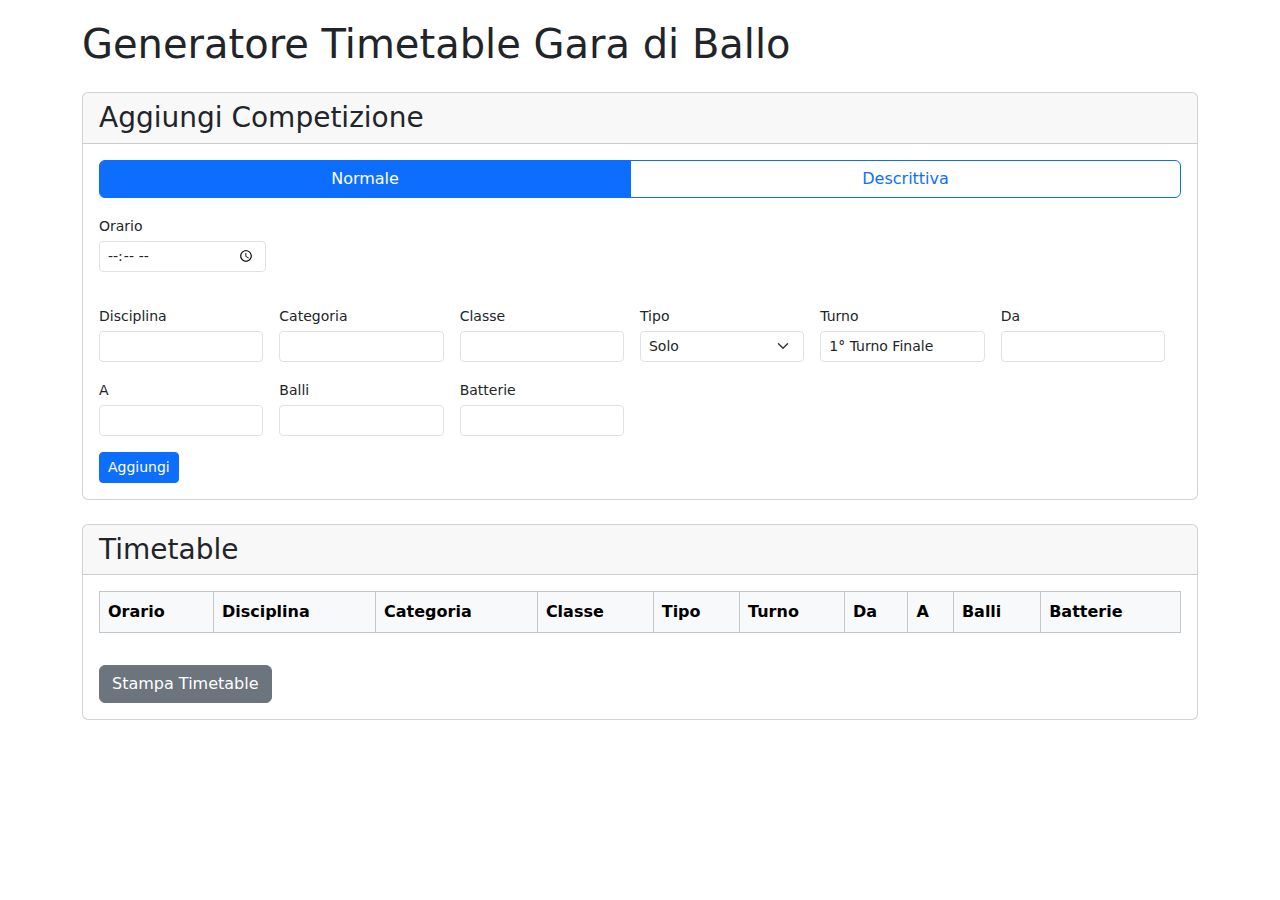
==== index.html @ 51923a82 "first commit" ====
<!DOCTYPE html>
<html lang="it">
<head>
    <meta charset="UTF-8">
    <meta name="viewport" content="width=device-width, initial-scale=1.0">
    <title>Generatore Timetable Gara di Ballo</title>
    <link href="https://cdn.jsdelivr.net/npm/bootstrap@5.3.2/dist/css/bootstrap.min.css" rel="stylesheet">
    <style>
        body {
            padding-top: 20px;
            padding-bottom: 20px;
        }
        .descriptive-row {
            background-color: #f8f9fa;
            font-style: italic;
        }
        .normal-fields, .descriptive-fields {
            transition: opacity 0.3s ease-in-out;
        }
        .hidden {
            display: none;
            opacity: 0;
        }
        .btn-group-toggle .btn {
            min-width: 120px;
        }
    </style>
</head>
<body>
    <div class="container">
        <h1 class="mb-4">Generatore Timetable Gara di Ballo</h1>
        
        <div class="card mb-4">
            <div class="card-header">
                <h3 class="card-title mb-0">Aggiungi Competizione</h3>
            </div>
            <div class="card-body">
                <form id="competitionForm">
                    <div class="row mb-3">
                        <div class="col-12">
                            <div class="btn-group btn-group-toggle w-100" role="group" aria-label="Tipo riga">
                                <input type="radio" class="btn-check" name="rowType" id="normalRow" value="normal" checked>
                                <label class="btn btn-outline-primary" for="normalRow">Normale</label>
                                <input type="radio" class="btn-check" name="rowType" id="descriptiveRow" value="descriptive">
                                <label class="btn btn-outline-primary" for="descriptiveRow">Descrittiva</label>
                            </div>
                        </div>
                    </div>
                    <div class="row g-3">
                        <div class="col-md-2">
                            <label for="time" class="form-label small mb-1">Orario</label>
                            <input type="time" class="form-control form-control-sm" id="time" required>
                        </div>
                        <div class="descriptive-fields hidden">
                            <div class="col-md-10">
                                <label for="description" class="form-label small mb-1">Descrizione</label>
                                <input type="text" class="form-control form-control-sm" id="description">
                            </div>
                        </div>
                        <div class="normal-fields row g-3">
                            <div class="col-md-2">
                                <label for="discipline" class="form-label small mb-1">Disciplina</label>
                                <input type="text" class="form-control form-control-sm" id="discipline" required>
                            </div>
                            <div class="col-md-2">
                                <label for="category" class="form-label small mb-1">Categoria</label>
                                <input type="text" class="form-control form-control-sm" id="category">
                            </div>
                            <div class="col-md-2">
                                <label for="class" class="form-label small mb-1">Classe</label>
                                <input type="text" class="form-control form-control-sm" id="class">
                            </div>
                            <div class="col-md-2">
                                <label for="type" class="form-label small mb-1">Tipo</label>
                                <select class="form-select form-select-sm" id="type">
                                    <option value="Solo">Solo</option>
                                    <option value="Coppia">Coppia</option>
                                    <option value="Duo">Duo</option>
                                </select>
                            </div>
                            <div class="col-md-2">
                                <label for="round" class="form-label small mb-1">Turno</label>
                                <input type="text" class="form-control form-control-sm" id="round" value="1° Turno Finale">
                            </div>
                            <div class="col-md-2">
                                <label for="startNumber" class="form-label small mb-1">Da</label>
                                <input type="number" class="form-control form-control-sm" id="startNumber" min="1" required>
                            </div>
                            <div class="col-md-2">
                                <label for="endNumber" class="form-label small mb-1">A</label>
                                <input type="number" class="form-control form-control-sm" id="endNumber" min="1" required>
                            </div>
                            <div class="col-md-2">
                                <label for="dances" class="form-label small mb-1">Balli</label>
                                <input type="number" class="form-control form-control-sm" id="dances" min="1" required>
                            </div>
                            <div class="col-md-2">
                                <label for="heats" class="form-label small mb-1">Batterie</label>
                                <input type="number" class="form-control form-control-sm" id="heats" min="1" required>
                            </div>
                        </div>
                        <div class="col-12 mt-3">
                            <button type="submit" class="btn btn-primary btn-sm">Aggiungi</button>
                        </div>
                    </div>
                </form>
            </div>
        </div>

        <div class="card">
            <div class="card-header">
                <h3 class="card-title mb-0">Timetable</h3>
            </div>
            <div class="card-body">
                <div class="table-responsive">
                    <table class="table table-striped table-bordered">
                        <thead class="table-light">
                            <tr>
                                <th>Orario</th>
                                <th>Disciplina</th>
                                <th>Categoria</th>
                                <th>Classe</th>
                                <th>Tipo</th>
                                <th>Turno</th>
                                <th>Da</th>
                                <th>A</th>
                                <th>Balli</th>
                                <th>Batterie</th>
                            </tr>
                        </thead>
                        <tbody id="scheduleBody"></tbody>
                    </table>
                </div>
                <div class="mt-3">
                    <button onclick="window.print()" class="btn btn-secondary">Stampa Timetable</button>
                </div>
            </div>
        </div>
    </div>

    <script src="https://cdn.jsdelivr.net/npm/bootstrap@5.3.2/dist/js/bootstrap.bundle.min.js"></script>
    <script>
        function updateFormFields() {
            const isDescriptive = document.getElementById('descriptiveRow').checked;
            const normalFields = document.querySelector('.normal-fields');
            const descriptiveFields = document.querySelector('.descriptive-fields');
            
            if (isDescriptive) {
                normalFields.classList.add('hidden');
                descriptiveFields.classList.remove('hidden');
                // Make normal fields not required
                document.getElementById('discipline').required = false;
                document.getElementById('startNumber').required = false;
                document.getElementById('endNumber').required = false;
                document.getElementById('dances').required = false;
                document.getElementById('heats').required = false;
            } else {
                normalFields.classList.remove('hidden');
                descriptiveFields.classList.add('hidden');
                // Make normal fields required again
                document.getElementById('discipline').required = true;
                document.getElementById('startNumber').required = true;
                document.getElementById('endNumber').required = true;
                document.getElementById('dances').required = true;
                document.getElementById('heats').required = true;
            }
        }

        // Add event listeners for radio buttons
        document.getElementById('normalRow').addEventListener('change', updateFormFields);
        document.getElementById('descriptiveRow').addEventListener('change', updateFormFields);

        document.getElementById('competitionForm').addEventListener('submit', function(e) {
            e.preventDefault();
            
            const isDescriptive = document.getElementById('descriptiveRow').checked;
            const time = document.getElementById('time').value;

            const row = document.createElement('tr');
            if (isDescriptive) {
                row.classList.add('descriptive-row');
                const description = document.getElementById('description').value;
                row.innerHTML = `
                    <td>${time}</td>
                    <td colspan="9">${description}</td>
                `;
            } else {
                const discipline = document.getElementById('discipline').value;
                const category = document.getElementById('category').value;
                const classValue = document.getElementById('class').value;
                const type = document.getElementById('type').value;
                const round = document.getElementById('round').value;
                const startNumber = document.getElementById('startNumber').value;
                const endNumber = document.getElementById('endNumber').value;
                const dances = document.getElementById('dances').value;
                const heats = document.getElementById('heats').value;

                row.innerHTML = `
                    <td>${time}</td>
                    <td>${discipline}</td>
                    <td>${category}</td>
                    <td>${classValue}</td>
                    <td>${type}</td>
                    <td>${round}</td>
                    <td>${startNumber}</td>
                    <td>${endNumber}</td>
                    <td>${dances}</td>
                    <td>${heats}</td>
                `;
            }

            document.getElementById('scheduleBody').appendChild(row);
            this.reset();
            document.getElementById('round').value = '1° Turno Finale';
            document.getElementById('normalRow').checked = true;
            updateFormFields();
        });

        // Initialize form fields on page load
        updateFormFields();
    </script>
</body>
</html>
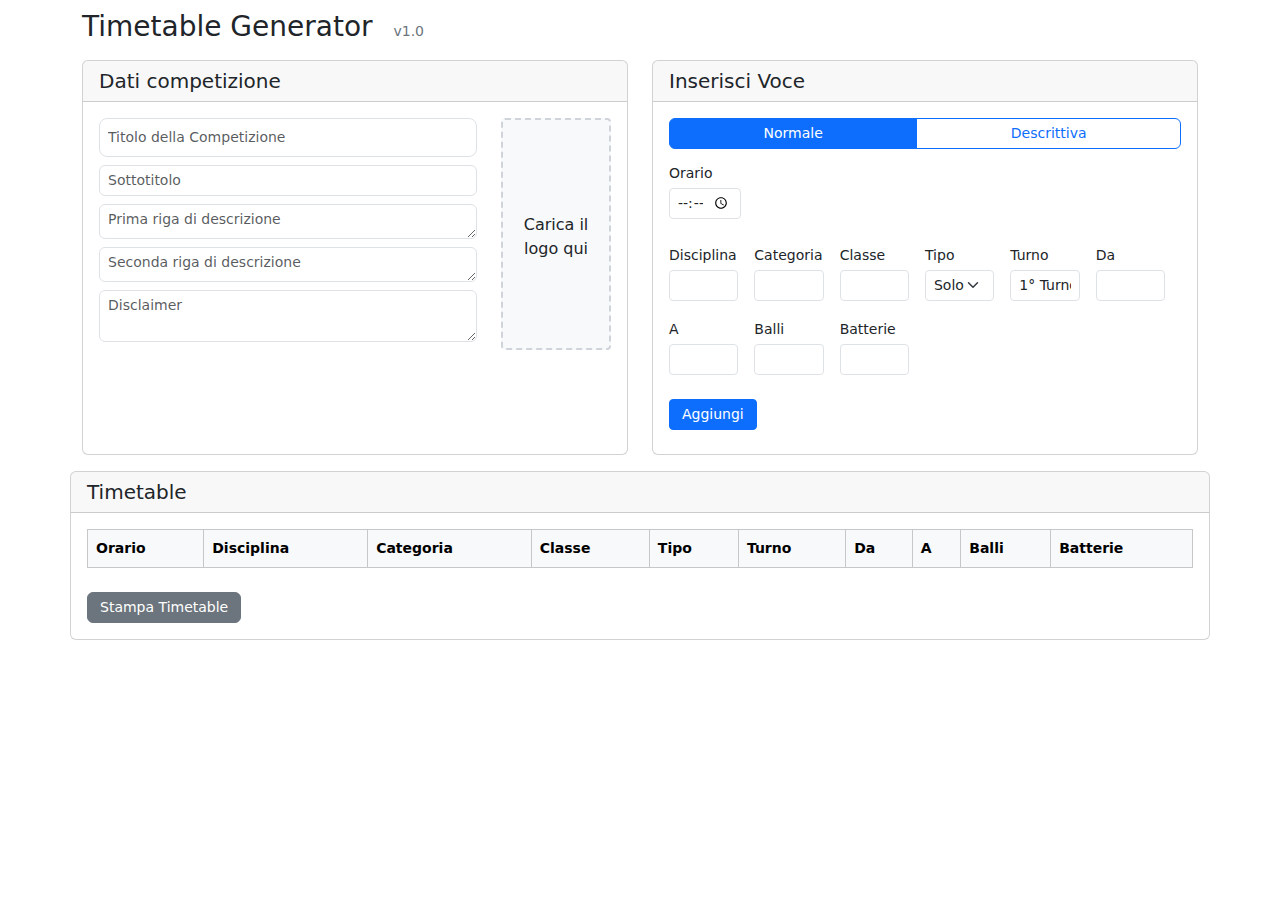
==== commit 9b9453d7: "Campi generali di generazione tt + UI" ====
--- a/index.html
+++ b/index.html
@@ -3,109 +3,248 @@
 <head>
     <meta charset="UTF-8">
     <meta name="viewport" content="width=device-width, initial-scale=1.0">
-    <title>Generatore Timetable Gara di Ballo</title>
+    <title>Timetable Generator</title>
     <link href="https://cdn.jsdelivr.net/npm/bootstrap@5.3.2/dist/css/bootstrap.min.css" rel="stylesheet">
     <style>
         body {
-            padding-top: 20px;
-            padding-bottom: 20px;
+            padding-top: 10px;
+            padding-bottom: 10px;
+        }
+        .card {
+            margin-bottom: 1rem;
+            padding: 0;
+        }
+        .card-header {
+            padding: 0.5rem 1rem;
+        }
+        .card-body {
+            padding: 1rem;
+        }
+        .form-label {
+            margin-bottom: 0.25rem;
+        }
+        .form-control, .form-select {
+            padding: 0.25rem 0.5rem;
+            font-size: 0.875rem;
+        }
+        .btn {
+            padding: 0.25rem 0.75rem;
+            font-size: 0.875rem;
+        }
+        .table {
+            font-size: 0.875rem;
+            margin-bottom: 0.5rem;
+        }
+        .table td, .table th {
+            padding: 0.5rem;
+        }
+        .row {
+            margin-bottom: 0.5rem;
+            display: flex;
+        }
+        .col-md-6 {
+            display: flex;
+        }
+        .card {
+            margin-bottom: 1rem;
+            flex: 1;
+            display: flex;
+            flex-direction: column;
+
+        }
+        .card-body {
+            flex: 1;
+        }
+        .mb-2 {
+            margin-bottom: 0.5rem !important;
+        }
+        .mb-3 {
+            margin-bottom: 0.75rem !important;
+        }
+        .mb-4 {
+            margin-bottom: 1rem !important;
+        }
+        .competition-logo {
+            max-height: 100px;
+        }
+        .logo-upload-box {
+            min-height: 100px;
+            padding: 0.5rem;
+        }
+        .version-text {
+            font-size: 0.875rem;
+        }
+        h1 {
+            font-size: 1.75rem;
+            margin-bottom: 1rem;
+        }
+        .card-title {
+            font-size: 1.25rem;
+            margin-bottom: 0;
         }
         .descriptive-row {
             background-color: #f8f9fa;
             font-style: italic;
+            padding: 0.25rem 0.5rem;
         }
         .normal-fields, .descriptive-fields {
             transition: opacity 0.3s ease-in-out;
+            margin-top: 0.5rem;
         }
         .hidden {
             display: none;
             opacity: 0;
         }
         .btn-group-toggle .btn {
-            min-width: 120px;
+            min-width: 100px;
+            padding: 0.25rem 0.5rem;
+        }
+        .competition-logo {
+            max-height: 120px;
+            object-fit: contain;
+        }
+        .competition-header {
+            margin-bottom: 1.5rem;
+        }
+        .version-text {
+            font-size: 0.875rem;
+            color: #6c757d;
+            margin-left: 0.75rem;
+        }
+        .logo-upload-box {
+            border: 2px dashed #ced4da;
+            border-radius: 4px;
+            padding: 0.75rem;
+            text-align: center;
+            cursor: pointer;
+            background-color: #f8f9fa;
+            height: 100%;
+            min-height: 120px;
+            display: flex;
+            flex-direction: column;
+            justify-content: center;
+            align-items: center;
+            transition: border-color 0.3s ease;
+        }
+        .logo-upload-box:hover {
+            border-color: #6c757d;
+        }
+        .logo-upload-box i {
+            font-size: 1.5rem;
+            color: #6c757d;
+            margin-bottom: 0.375rem;
         }
     </style>
 </head>
 <body>
     <div class="container">
-        <h1 class="mb-4">Generatore Timetable Gara di Ballo</h1>
-        
-        <div class="card mb-4">
-            <div class="card-header">
-                <h3 class="card-title mb-0">Aggiungi Competizione</h3>
-            </div>
-            <div class="card-body">
-                <form id="competitionForm">
-                    <div class="row mb-3">
-                        <div class="col-12">
-                            <div class="btn-group btn-group-toggle w-100" role="group" aria-label="Tipo riga">
-                                <input type="radio" class="btn-check" name="rowType" id="normalRow" value="normal" checked>
-                                <label class="btn btn-outline-primary" for="normalRow">Normale</label>
-                                <input type="radio" class="btn-check" name="rowType" id="descriptiveRow" value="descriptive">
-                                <label class="btn btn-outline-primary" for="descriptiveRow">Descrittiva</label>
+        <h1 class="mb-4">Timetable Generator <span class="version-text">v1.0</span></h1>
+
+        <div class="row">
+            <div class="col-md-6">
+                <div class="card mb-4">
+                    <div class="card-header">
+                        <h3 class="card-title mb-0">Dati competizione</h3>
+                    </div>
+                    <div class="card-body">
+                        <div class="row">
+                            <div class="col-md-9">
+                                <input type="text" class="form-control form-control-lg mb-2" id="competitionTitle" placeholder="Titolo della Competizione">
+                                <input type="text" class="form-control mb-2" id="competitionSubtitle" placeholder="Sottotitolo">
+                                <textarea class="form-control mb-2" id="competitionDescription1" rows="1" placeholder="Prima riga di descrizione"></textarea>
+                                <textarea class="form-control mb-2" id="competitionDescription2" rows="1" placeholder="Seconda riga di descrizione"></textarea>
+                                <textarea class="form-control mb-2" id="competitionDisclaimer" rows="2" placeholder="Disclaimer"></textarea>
+                            </div>
+                            <div class="col-md-3 text-center">
+                                <div class="logo-upload-box" id="logoUploadBox">
+                                    <i class="bi bi-cloud-upload"></i>
+                                    <p class="mb-0" id="uploadText">Carica il logo qui</p>
+                                    <img id="logoPreview" class="competition-logo mb-2 d-none" alt="Logo">
+                                </div>
+                                <input type="file" class="d-none" id="logoUpload" accept="image/*">
                             </div>
                         </div>
                     </div>
-                    <div class="row g-3">
-                        <div class="col-md-2">
-                            <label for="time" class="form-label small mb-1">Orario</label>
-                            <input type="time" class="form-control form-control-sm" id="time" required>
-                        </div>
-                        <div class="descriptive-fields hidden">
-                            <div class="col-md-10">
-                                <label for="description" class="form-label small mb-1">Descrizione</label>
-                                <input type="text" class="form-control form-control-sm" id="description">
+                </div>
+            </div>
+            <div class="col-md-6">
+                <div class="card mb-4">
+                    <div class="card-header">
+                        <h3 class="card-title mb-0">Inserisci Voce</h3>
+                    </div>
+                    <div class="card-body">
+                        <form id="competitionForm">
+                            <div class="row mb-3">
+                                <div class="col-12">
+                                    <div class="btn-group btn-group-toggle w-100" role="group" aria-label="Tipo riga">
+                                        <input type="radio" class="btn-check" name="rowType" id="normalRow" value="normal" checked>
+                                        <label class="btn btn-outline-primary" for="normalRow">Normale</label>
+                                        <input type="radio" class="btn-check" name="rowType" id="descriptiveRow" value="descriptive">
+                                        <label class="btn btn-outline-primary" for="descriptiveRow">Descrittiva</label>
+                                    </div>
+                                </div>
                             </div>
-                        </div>
-                        <div class="normal-fields row g-3">
-                            <div class="col-md-2">
-                                <label for="discipline" class="form-label small mb-1">Disciplina</label>
-                                <input type="text" class="form-control form-control-sm" id="discipline" required>
+                            <div class="row g-3">
+                                <div class="col-md-2">
+                                    <label for="time" class="form-label small mb-1">Orario</label>
+                                    <input type="time" class="form-control form-control-sm" id="time" required>
+                                </div>
+                                <div class="descriptive-fields hidden">
+                                    <div class="col-md-10">
+                                        <label for="description" class="form-label small mb-1">Descrizione</label>
+                                        <input type="text" class="form-control form-control-sm" id="description">
+                                    </div>
+                                </div>
+                                <div class="normal-fields row g-3">
+                                    <div class="col-md-2">
+                                        <label for="discipline" class="form-label small mb-1">Disciplina</label>
+                                        <input type="text" class="form-control form-control-sm" id="discipline" required>
+                                    </div>
+                                    <div class="col-md-2">
+                                        <label for="category" class="form-label small mb-1">Categoria</label>
+                                        <input type="text" class="form-control form-control-sm" id="category">
+                                    </div>
+                                    <div class="col-md-2">
+                                        <label for="class" class="form-label small mb-1">Classe</label>
+                                        <input type="text" class="form-control form-control-sm" id="class">
+                                    </div>
+                                    <div class="col-md-2">
+                                        <label for="type" class="form-label small mb-1">Tipo</label>
+                                        <select class="form-select form-select-sm" id="type">
+                                            <option value="Solo">Solo</option>
+                                            <option value="Coppia">Coppia</option>
+                                            <option value="Duo">Duo</option>
+                                        </select>
+                                    </div>
+                                    <div class="col-md-2">
+                                        <label for="round" class="form-label small mb-1">Turno</label>
+                                        <input type="text" class="form-control form-control-sm" id="round" value="1° Turno Finale">
+                                    </div>
+                                    <div class="col-md-2">
+                                        <label for="startNumber" class="form-label small mb-1">Da</label>
+                                        <input type="number" class="form-control form-control-sm" id="startNumber" min="1" required>
+                                    </div>
+                                    <div class="col-md-2">
+                                        <label for="endNumber" class="form-label small mb-1">A</label>
+                                        <input type="number" class="form-control form-control-sm" id="endNumber" min="1" required>
+                                    </div>
+                                    <div class="col-md-2">
+                                        <label for="dances" class="form-label small mb-1">Balli</label>
+                                        <input type="number" class="form-control form-control-sm" id="dances" min="1" required>
+                                    </div>
+                                    <div class="col-md-2">
+                                        <label for="heats" class="form-label small mb-1">Batterie</label>
+                                        <input type="number" class="form-control form-control-sm" id="heats" min="1" required>
+                                    </div>
+                                </div>
+                                <div class="col-12 mt-3">
+                                    <button type="submit" class="btn btn-primary btn-sm">Aggiungi</button>
+                                </div>
                             </div>
-                            <div class="col-md-2">
-                                <label for="category" class="form-label small mb-1">Categoria</label>
-                                <input type="text" class="form-control form-control-sm" id="category">
-                            </div>
-                            <div class="col-md-2">
-                                <label for="class" class="form-label small mb-1">Classe</label>
-                                <input type="text" class="form-control form-control-sm" id="class">
-                            </div>
-                            <div class="col-md-2">
-                                <label for="type" class="form-label small mb-1">Tipo</label>
-                                <select class="form-select form-select-sm" id="type">
-                                    <option value="Solo">Solo</option>
-                                    <option value="Coppia">Coppia</option>
-                                    <option value="Duo">Duo</option>
-                                </select>
-                            </div>
-                            <div class="col-md-2">
-                                <label for="round" class="form-label small mb-1">Turno</label>
-                                <input type="text" class="form-control form-control-sm" id="round" value="1° Turno Finale">
-                            </div>
-                            <div class="col-md-2">
-                                <label for="startNumber" class="form-label small mb-1">Da</label>
-                                <input type="number" class="form-control form-control-sm" id="startNumber" min="1" required>
-                            </div>
-                            <div class="col-md-2">
-                                <label for="endNumber" class="form-label small mb-1">A</label>
-                                <input type="number" class="form-control form-control-sm" id="endNumber" min="1" required>
-                            </div>
-                            <div class="col-md-2">
-                                <label for="dances" class="form-label small mb-1">Balli</label>
-                                <input type="number" class="form-control form-control-sm" id="dances" min="1" required>
-                            </div>
-                            <div class="col-md-2">
-                                <label for="heats" class="form-label small mb-1">Batterie</label>
-                                <input type="number" class="form-control form-control-sm" id="heats" min="1" required>
-                            </div>
-                        </div>
-                        <div class="col-12 mt-3">
-                            <button type="submit" class="btn btn-primary btn-sm">Aggiungi</button>
-                        </div>
+                        </form>
                     </div>
-                </form>
+                </div>
             </div>
-        </div>
 
         <div class="card">
             <div class="card-header">
@@ -140,35 +279,23 @@
 
     <script src="https://cdn.jsdelivr.net/npm/bootstrap@5.3.2/dist/js/bootstrap.bundle.min.js"></script>
     <script>
-        function updateFormFields() {
-            const isDescriptive = document.getElementById('descriptiveRow').checked;
-            const normalFields = document.querySelector('.normal-fields');
-            const descriptiveFields = document.querySelector('.descriptive-fields');
-            
-            if (isDescriptive) {
-                normalFields.classList.add('hidden');
-                descriptiveFields.classList.remove('hidden');
-                // Make normal fields not required
-                document.getElementById('discipline').required = false;
-                document.getElementById('startNumber').required = false;
-                document.getElementById('endNumber').required = false;
-                document.getElementById('dances').required = false;
-                document.getElementById('heats').required = false;
-            } else {
-                normalFields.classList.remove('hidden');
-                descriptiveFields.classList.add('hidden');
-                // Make normal fields required again
-                document.getElementById('discipline').required = true;
-                document.getElementById('startNumber').required = true;
-                document.getElementById('endNumber').required = true;
-                document.getElementById('dances').required = true;
-                document.getElementById('heats').required = true;
+        document.getElementById('logoUploadBox').addEventListener('click', function() {
+            document.getElementById('logoUpload').click();
+        });
+        document.getElementById('logoUpload').addEventListener('change', function(e) {
+            const file = e.target.files[0];
+            if (file) {
+                const reader = new FileReader();
+                reader.onload = function(e) {
+                    const logoPreview = document.getElementById('logoPreview');
+                    const uploadText = document.getElementById('uploadText');
+                    logoPreview.src = e.target.result;
+                    logoPreview.classList.remove('d-none');
+                    uploadText.classList.add('d-none');
+                };
+                reader.readAsDataURL(file);
             }
-        }
-
-        // Add event listeners for radio buttons
-        document.getElementById('normalRow').addEventListener('change', updateFormFields);
-        document.getElementById('descriptiveRow').addEventListener('change', updateFormFields);
+        });
 
         document.getElementById('competitionForm').addEventListener('submit', function(e) {
             e.preventDefault();
@@ -216,7 +343,24 @@
             updateFormFields();
         });
 
+        function updateFormFields() {
+            const isDescriptive = document.getElementById('descriptiveRow').checked;
+            const normalFields = document.querySelector('.normal-fields');
+            const descriptiveFields = document.querySelector('.descriptive-fields');
+
+            if (isDescriptive) {
+                normalFields.classList.add('hidden');
+                descriptiveFields.classList.remove('hidden');
+            } else {
+                normalFields.classList.remove('hidden');
+                descriptiveFields.classList.add('hidden');
+            }
+        }
+
         // Initialize form fields on page load
+        document.querySelectorAll('input[name="rowType"]').forEach(radio => {
+            radio.addEventListener('change', updateFormFields);
+        });
         updateFormFields();
     </script>
 </body>
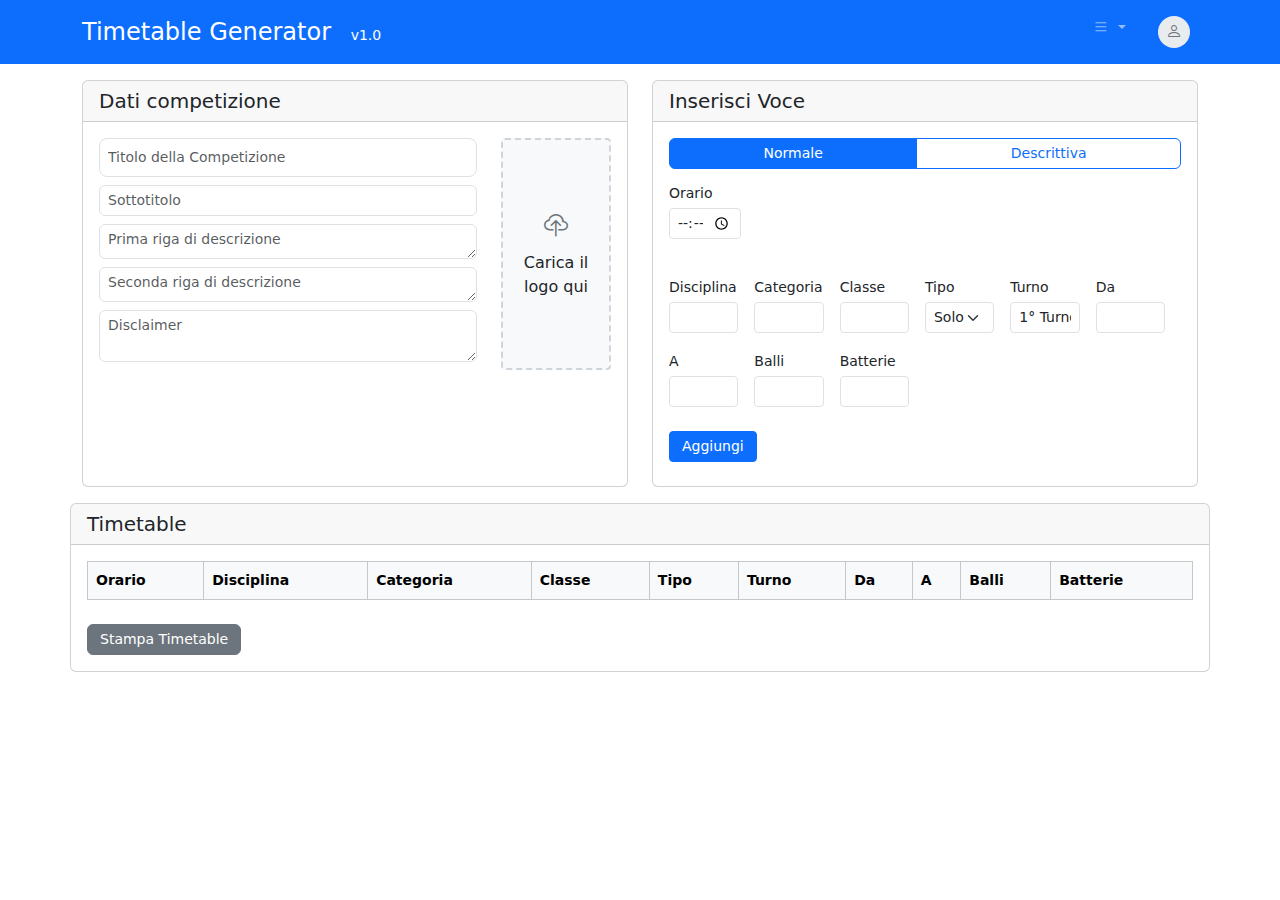
==== commit 59da353b: "Navbar" ====
--- a/index.html
+++ b/index.html
@@ -5,10 +5,112 @@
     <meta name="viewport" content="width=device-width, initial-scale=1.0">
     <title>Timetable Generator</title>
     <link href="https://cdn.jsdelivr.net/npm/bootstrap@5.3.2/dist/css/bootstrap.min.css" rel="stylesheet">
+    <link rel="stylesheet" href="https://cdn.jsdelivr.net/npm/bootstrap-icons@1.11.1/font/bootstrap-icons.css">
     <style>
         body {
-            padding-top: 10px;
+            padding-top: 80px;
             padding-bottom: 10px;
+        }
+        .navbar-brand {
+            font-size: 1.5rem;
+            font-weight: 500;
+        }
+        .version-text {
+            font-size: 0.875rem;
+            color: #ffffff !important;
+            margin-left: 0.5rem;
+        }
+        .profile-image {
+            width: 32px;
+            height: 32px;
+            border-radius: 50%;
+            background-color: #e9ecef;
+            display: flex;
+            align-items: center;
+            justify-content: center;
+            margin-left: 1rem;
+            color: #6c757d;
+        }
+        .card {
+            margin-bottom: 1rem;
+            padding: 0;
+        }
+        .card-header {
+            padding: 0.5rem 1rem;
+        }
+        .card-body {
+            padding: 1rem;
+        }
+        .form-label {
+            margin-bottom: 0.25rem;
+        }
+        .form-control, .form-select {
+            padding: 0.25rem 0.5rem;
+            font-size: 0.875rem;
+        }
+        .btn {
+            padding: 0.25rem 0.75rem;
+            font-size: 0.875rem;
+        }
+        .table {
+            font-size: 0.875rem;
+            margin-bottom: 0.5rem;
+        }
+        .table td, .table th {
+            padding: 0.5rem;
+        }
+        .row {
+            margin-bottom: 0.5rem;
+            display: flex;
+        }
+        .col-md-6 {
+            display: flex;
+        }
+        .card {
+            margin-bottom: 1rem;
+            flex: 1;
+            display: flex;
+            flex-direction: column;
+
+        }
+        .card-body {
+            flex: 1;
+        }
+        .mb-2 {
+            margin-bottom: 0.5rem !important;
+        }
+        .mb-3 {
+            margin-bottom: 0.75rem !important;
+        }
+        .mb-4 {
+            margin-bottom: 1rem !important;
+        }
+        .competition-logo {
+            max-height: 100px;
+        }
+        .logo-upload-box {
+            min-height: 100px;
+            padding: 0.5rem;
+        }
+        .navbar-toggler {
+            padding: 0.5rem;
+        }
+        
+        .version-text {
+            font-size: 0.875rem;
+            color: #ffffff;
+            margin-left: 0.75rem;
+        }
+        .profile-image {
+            width: 32px;
+            height: 32px;
+            border-radius: 50%;
+            background-color: #e9ecef;
+            display: flex;
+            align-items: center;
+            justify-content: center;
+            margin-left: 1rem;
+            color: #6c757d;
         }
         .card {
             margin-bottom: 1rem;
@@ -89,7 +191,8 @@
         }
         .normal-fields, .descriptive-fields {
             transition: opacity 0.3s ease-in-out;
-            margin-top: 0.5rem;
+            margin-top: 20px;
+            margin-bottom: 0.5rem;
         }
         .hidden {
             display: none;
@@ -137,8 +240,39 @@
     </style>
 </head>
 <body>
+    <nav class="navbar navbar-expand-lg navbar-dark bg-primary fixed-top">
+        <div class="container">
+            <a class="navbar-brand" href="#">Timetable Generator <span class="version-text">v1.0</span></a>
+            <button class="navbar-toggler" type="button" data-bs-toggle="collapse" data-bs-target="#navbarNav" aria-controls="navbarNav" aria-expanded="false" aria-label="Toggle navigation">
+                <span class="navbar-toggler-icon"></span>
+            </button>
+            <div class="collapse navbar-collapse justify-content-end" id="navbarNav">
+                <ul class="navbar-nav">
+                    <li class="nav-item dropdown">
+                        <a class="nav-link dropdown-toggle" href="#" id="navbarDropdown" role="button" data-bs-toggle="dropdown" aria-expanded="false">
+                            <i class="bi bi-list"></i>
+                        </a>
+                        <ul class="dropdown-menu dropdown-menu-end" aria-labelledby="navbarDropdown">
+                            <li><a class="dropdown-item" href="#">Cronologici</a></li>
+                            <li><a class="dropdown-item" href="#">Nuovo Cronologico</a></li>
+                            <li><hr class="dropdown-divider"></li>
+                            <li><a class="dropdown-item" href="#">Definizioni</a></li>
+                        </ul>
+                    </li>
+                    <li class="nav-item">
+                        <a class="nav-link" href="#" title="Profilo">
+                            <div class="profile-image">
+                                <i class="bi bi-person"></i>
+                            </div>
+                        </a>
+                    </li>
+                </ul>
+            </div>
+        </div>
+    </nav>
+
     <div class="container">
-        <h1 class="mb-4">Timetable Generator <span class="version-text">v1.0</span></h1>
+       
 
         <div class="row">
             <div class="col-md-6">
